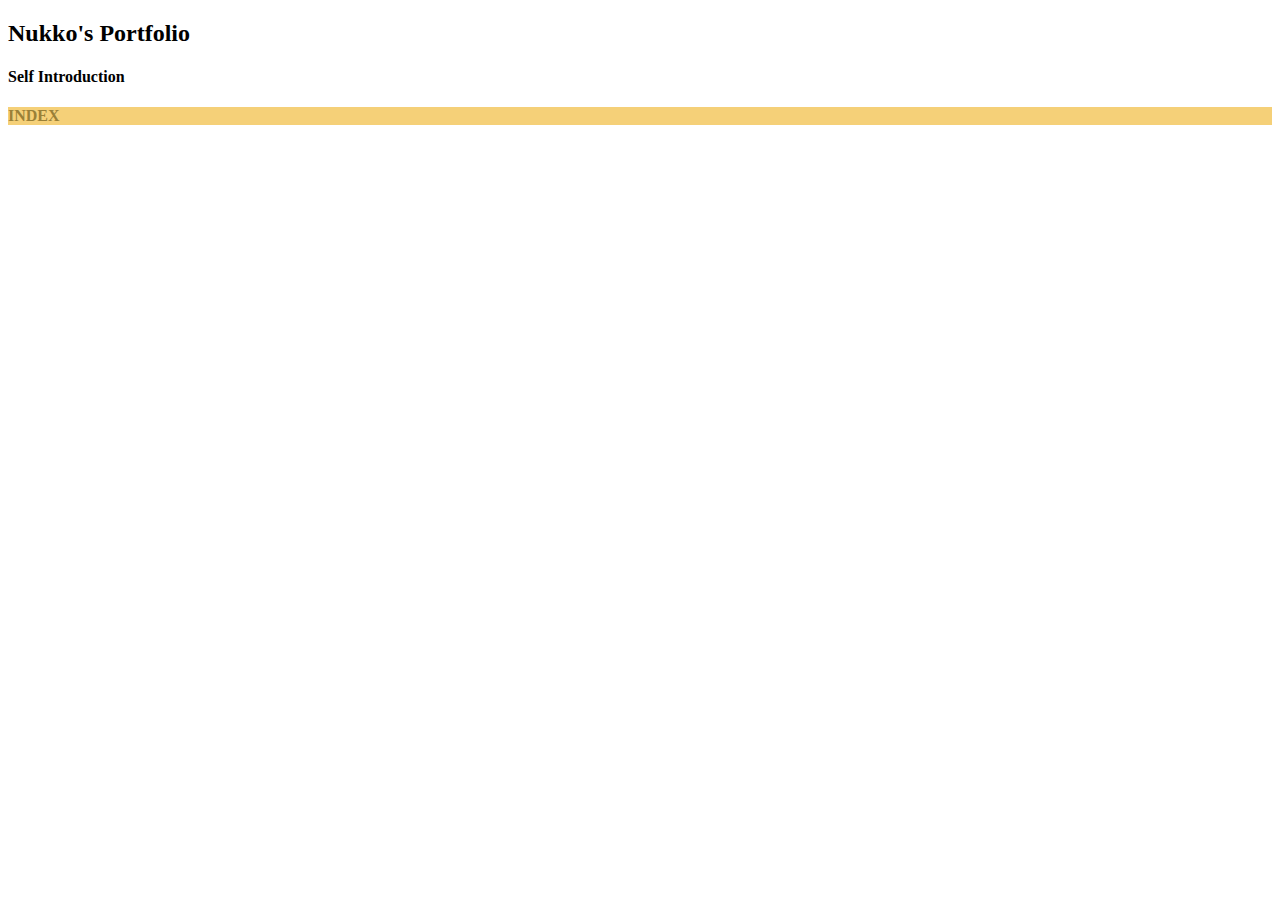
==== index.html @ a399cd3f "first index.css" ====
<!DOCTYPE html>

<html lang = "ja">
    <head>
        <meta charset = "UTF-8">
        <title>Nukko's Portfolio</title>
        <meta name = "Nukko's Portfolio" content = "my work">
        <link rel = "stylesheet" href = "index.css"
    </head>
    <body>
        <header>
            <h2>Nukko's Portfolio</h2>
        </header>
        <div class = "introduction">
            <h4>Self Introduction</h4>
        </div>
        <div class = "index">
            <h4>INDEX</h4>
        </div>
    </body>
</html>
---- index.css ----
.header{
    top: 5;
    width: 100%;
    height:40pt;
    background-color: rgb(245, 208, 120);
    color: rgb(137, 99, 17);
    text-align: center;
    font-family: 'Courier New';
}

.body{
    background-color: rgb(253, 244, 222)
}

.index{
    background-color: rgb(245, 208, 120);
    color: rgb(154, 128, 55);
    font-family: 'Monotype Corsiva';
}

.link{
    color: rgb(53, 38, 4);
}
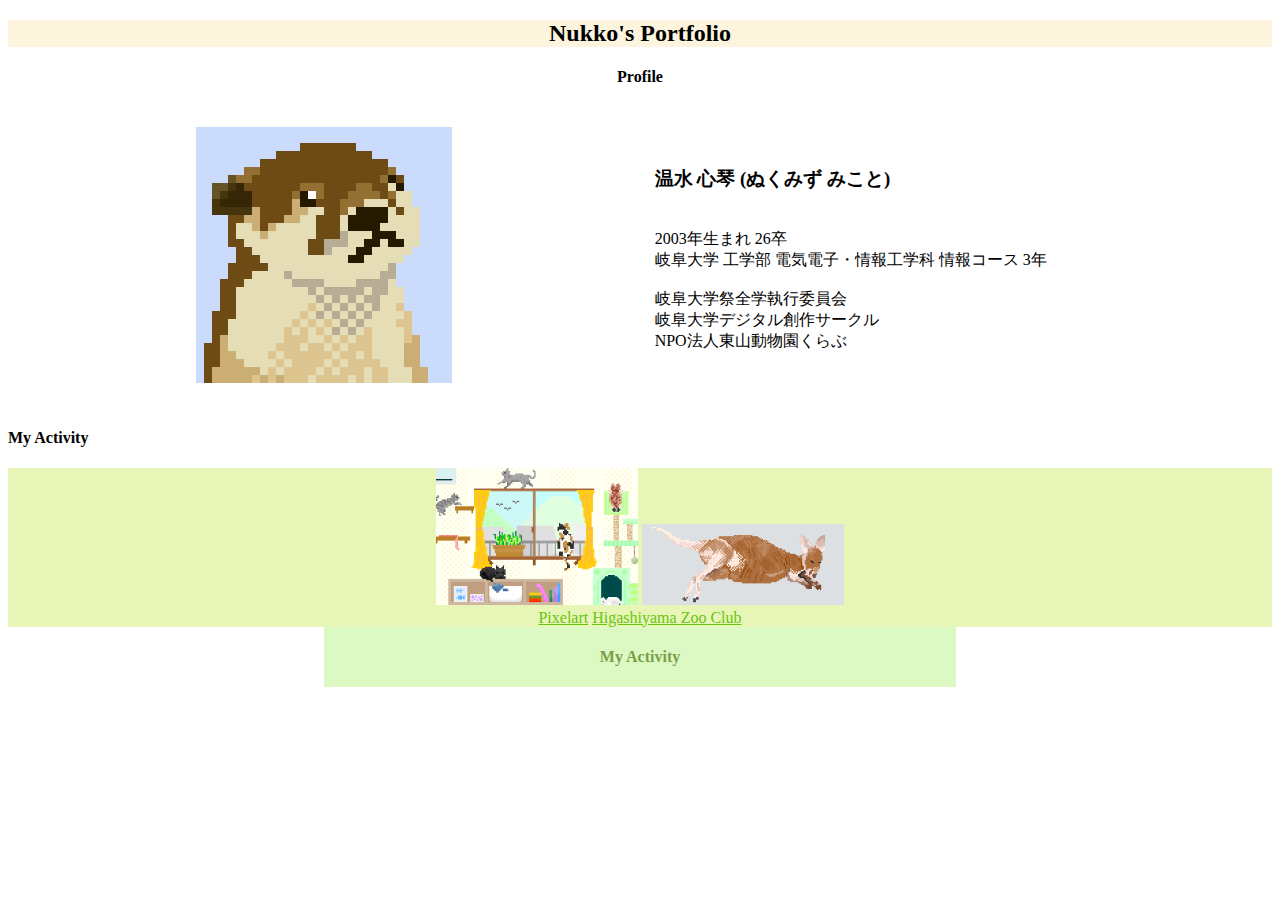
==== commit 2f8c28b4: "0524 commit" ====
--- a/index.html
+++ b/index.html
@@ -5,17 +5,42 @@
         <meta charset = "UTF-8">
         <title>Nukko's Portfolio</title>
         <meta name = "Nukko's Portfolio" content = "my work">
-        <link rel = "stylesheet" href = "index.css"
+        <link rel = "stylesheet" href = ".css/index.css">
     </head>
     <body>
-        <header>
+        <header class = "header">
             <h2>Nukko's Portfolio</h2>
         </header>
-        <div class = "introduction">
-            <h4>Self Introduction</h4>
+        <h4 class = "title-profile">Profile</h4>
+        <div class = "profile-container">
+            <div class = "profileimage">
+                <img src = ".img/otter.png">
+            </div>
+            <div class = "selfintroduction">
+                <p>
+                    <h3>温水 心琴 (ぬくみず みこと)</h3>
+                    <br>2003年生まれ 26卒
+                    <br>岐阜大学 工学部 電気電子・情報工学科 情報コース 3年
+                    <br>
+                    <br>岐阜大学祭全学執行委員会
+                    <br>岐阜大学デジタル創作サークル
+                    <br>NPO法人東山動物園くらぶ
+                </p>
+            </div>
         </div>
         <div class = "index">
-            <h4>INDEX</h4>
+            <h4>My Activity</h4>
+        </div>
+        <div class = "button">
+            <img src = ".img/catroom.png">
+            <img src = ".img/kangaroo.png">
+            <br><a href = "pixelart.html">Pixelart</a>
+            <a href = "zooclub.html">Higashiyama Zoo Club</a>
+        </div>
+        <div class = "activity-container">
+            <div class = "title-activity">
+                <h4>My Activity</h4>
+            </div>
         </div>
     </body>
 </html>--- a/.css/index.css
+++ b/.css/index.css
@@ -0,0 +1,79 @@
+.head{
+    top: 5;
+    width: 100%;
+    height:40pt;
+    background-color: rgb(245, 208, 120);
+    color: rgb(137, 99, 17);
+    text-align: center;
+    font-family: 'Courier New';
+    text-align: center;
+}
+
+.header{
+    background-color: rgb(253, 244, 222);
+    text-align: center;
+}
+
+.title-profile{
+    text-align: center;
+}
+
+.profile-container{
+    display: grid;
+    grid-template-rows:300px;
+    grid-template-columns: 1fr 4fr 6fr 1fr;
+    place-items: center;
+}
+
+.profileimage{
+    grid-row: 1/2;
+    grid-column: 2/3;
+}
+
+.selfintroduction{
+    grid-row: 1/2;
+    grid-column: 3/4;
+}
+
+.title-activity{
+    background-color: rgb(245, 208, 120);
+    color: rgb(154, 128, 55);
+    text-align: center;
+}
+
+.link{
+    color: rgb(103, 197, 16);
+    text-align: center;
+}
+
+.image img{
+    width: 250pt;
+    height: auto;
+    text-align: center;
+}
+
+.button{
+    background-color: rgb(231, 245, 183);
+    text-align: center;
+}
+
+.button a{
+    color: rgb(103, 197, 16);
+}
+
+.button img{
+    width: 16%;
+    height: auto;
+}
+
+.activity-container{
+    display: grid;
+    grid-template-columns: 1fr 2fr 2fr 2fr 2fr 2fr 1fr;
+}
+
+.title-activity{
+    grid-row: 1/2;
+    grid-column:3/6;
+    color: rgb(120, 159, 72);
+    background-color: rgb(221, 249, 195)
+}
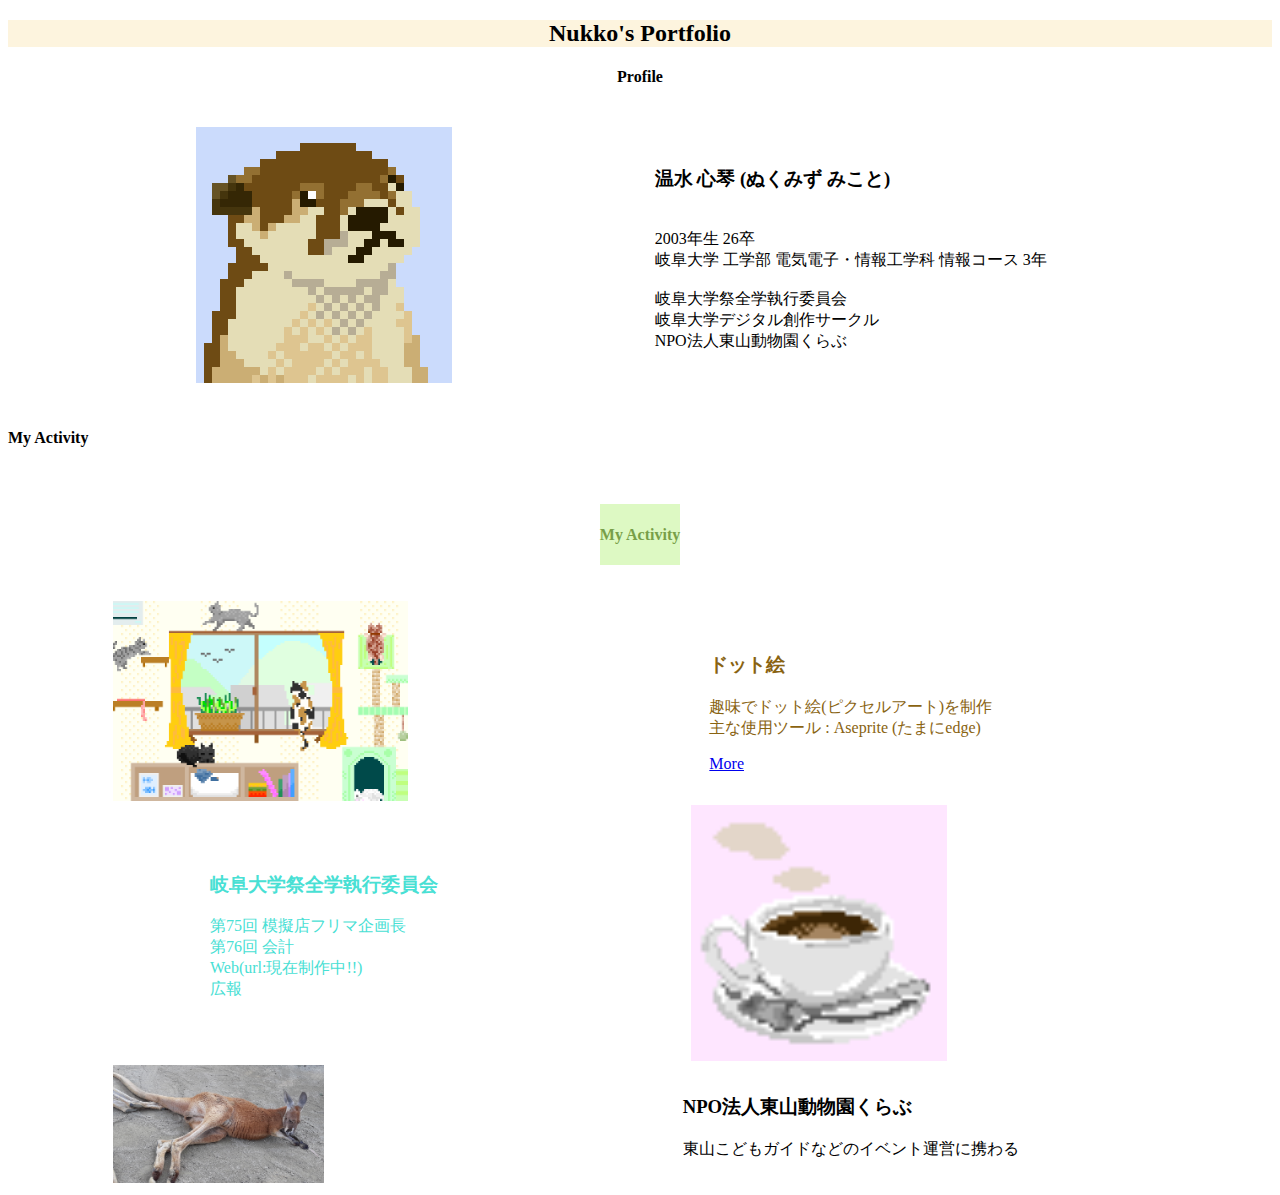
==== commit 6f2b446a: "0527 commit" ====
--- a/index.html
+++ b/index.html
@@ -11,7 +11,9 @@
         <header class = "header">
             <h2>Nukko's Portfolio</h2>
         </header>
+
         <h4 class = "title-profile">Profile</h4>
+
         <div class = "profile-container">
             <div class = "profileimage">
                 <img src = ".img/otter.png">
@@ -19,7 +21,7 @@
             <div class = "selfintroduction">
                 <p>
                     <h3>温水 心琴 (ぬくみず みこと)</h3>
-                    <br>2003年生まれ 26卒
+                    <br>2003年生 26卒
                     <br>岐阜大学 工学部 電気電子・情報工学科 情報コース 3年
                     <br>
                     <br>岐阜大学祭全学執行委員会
@@ -28,19 +30,47 @@
                 </p>
             </div>
         </div>
+
         <div class = "index">
             <h4>My Activity</h4>
         </div>
-        <div class = "button">
-            <img src = ".img/catroom.png">
-            <img src = ".img/kangaroo.png">
-            <br><a href = "pixelart.html">Pixelart</a>
-            <a href = "zooclub.html">Higashiyama Zoo Club</a>
-        </div>
+
         <div class = "activity-container">
             <div class = "title-activity">
                 <h4>My Activity</h4>
             </div>
+            <div class = "image-pixelart">
+                <img src = ".img/catroom.png">
+            </div>
+            <div class = "text-pixelart">
+                <h3>ドット絵</h3>
+                <p>
+                    趣味でドット絵(ピクセルアート)を制作
+                    <br>主な使用ツール : Aseprite (たまにedge)
+                </p>
+                <a href = "pixelart.html">More</a>
+            </div>
+            <div class = "text-gidaisai">
+                <h3>岐阜大学祭全学執行委員会</h3>
+                <p>
+                    第75回 模擬店フリマ企画長
+                    <br>第76回 会計
+                    <br>       Web(url:現在制作中!!)
+                    <br>       広報
+                </p>
+            </div>
+            <div class = "image-gidaisai">
+                <img src = ".img/coffee.png">
+            </div>
+            <div class = "image-zooclub">
+                <img src = ".img/kangaroo_photo.jpg">
+            </div>
+            <div class = "text-zooclub">
+                <h3>NPO法人東山動物園くらぶ</h3>
+                <p>
+                    東山こどもガイドなどのイベント運営に携わる
+                </p>
+            </div>
         </div>
     </body>
 </html>--- a/.css/index.css
+++ b/.css/index.css
@@ -52,28 +52,63 @@
     text-align: center;
 }
 
-.button{
-    background-color: rgb(231, 245, 183);
-    text-align: center;
-}
-
-.button a{
-    color: rgb(103, 197, 16);
-}
-
-.button img{
-    width: 16%;
-    height: auto;
-}
-
 .activity-container{
     display: grid;
+    grid-template-rows: 100pt;
     grid-template-columns: 1fr 2fr 2fr 2fr 2fr 2fr 1fr;
+    place-items: center;
 }
 
 .title-activity{
     grid-row: 1/2;
-    grid-column:3/6;
+    grid-column: 3/6;
     color: rgb(120, 159, 72);
     background-color: rgb(221, 249, 195)
 }
+
+.image-pixelart{
+    grid-row:2/3;
+    grid-column: 2/4;
+}
+
+.image-pixelart img{
+    width: 70%;
+    height: auto;
+}
+
+.text-pixelart{
+    grid-row: 2/3;
+    grid-column: 4/7;
+    color: rgb(137, 99, 17);
+}
+
+.text-gidaisai{
+    grid-row: 3/4;
+    grid-column: 2/4;
+    color: rgb(72, 224, 212);
+}
+
+.image-gidaisai{
+    grid-row: 3/4;
+    grid-column: 4/7;
+}
+
+.image-gidaisai img{
+    width: 80%;
+    height: auto;
+}
+
+.image-zooclub{
+    grid-row: 4/5;
+    grid-column:2/4;
+}
+
+.image-zooclub img{
+    width: 50%;
+    height: auto;
+}
+
+.text-zooclub{
+    grid-row: 4/5;
+    grid-column: 4/7;
+}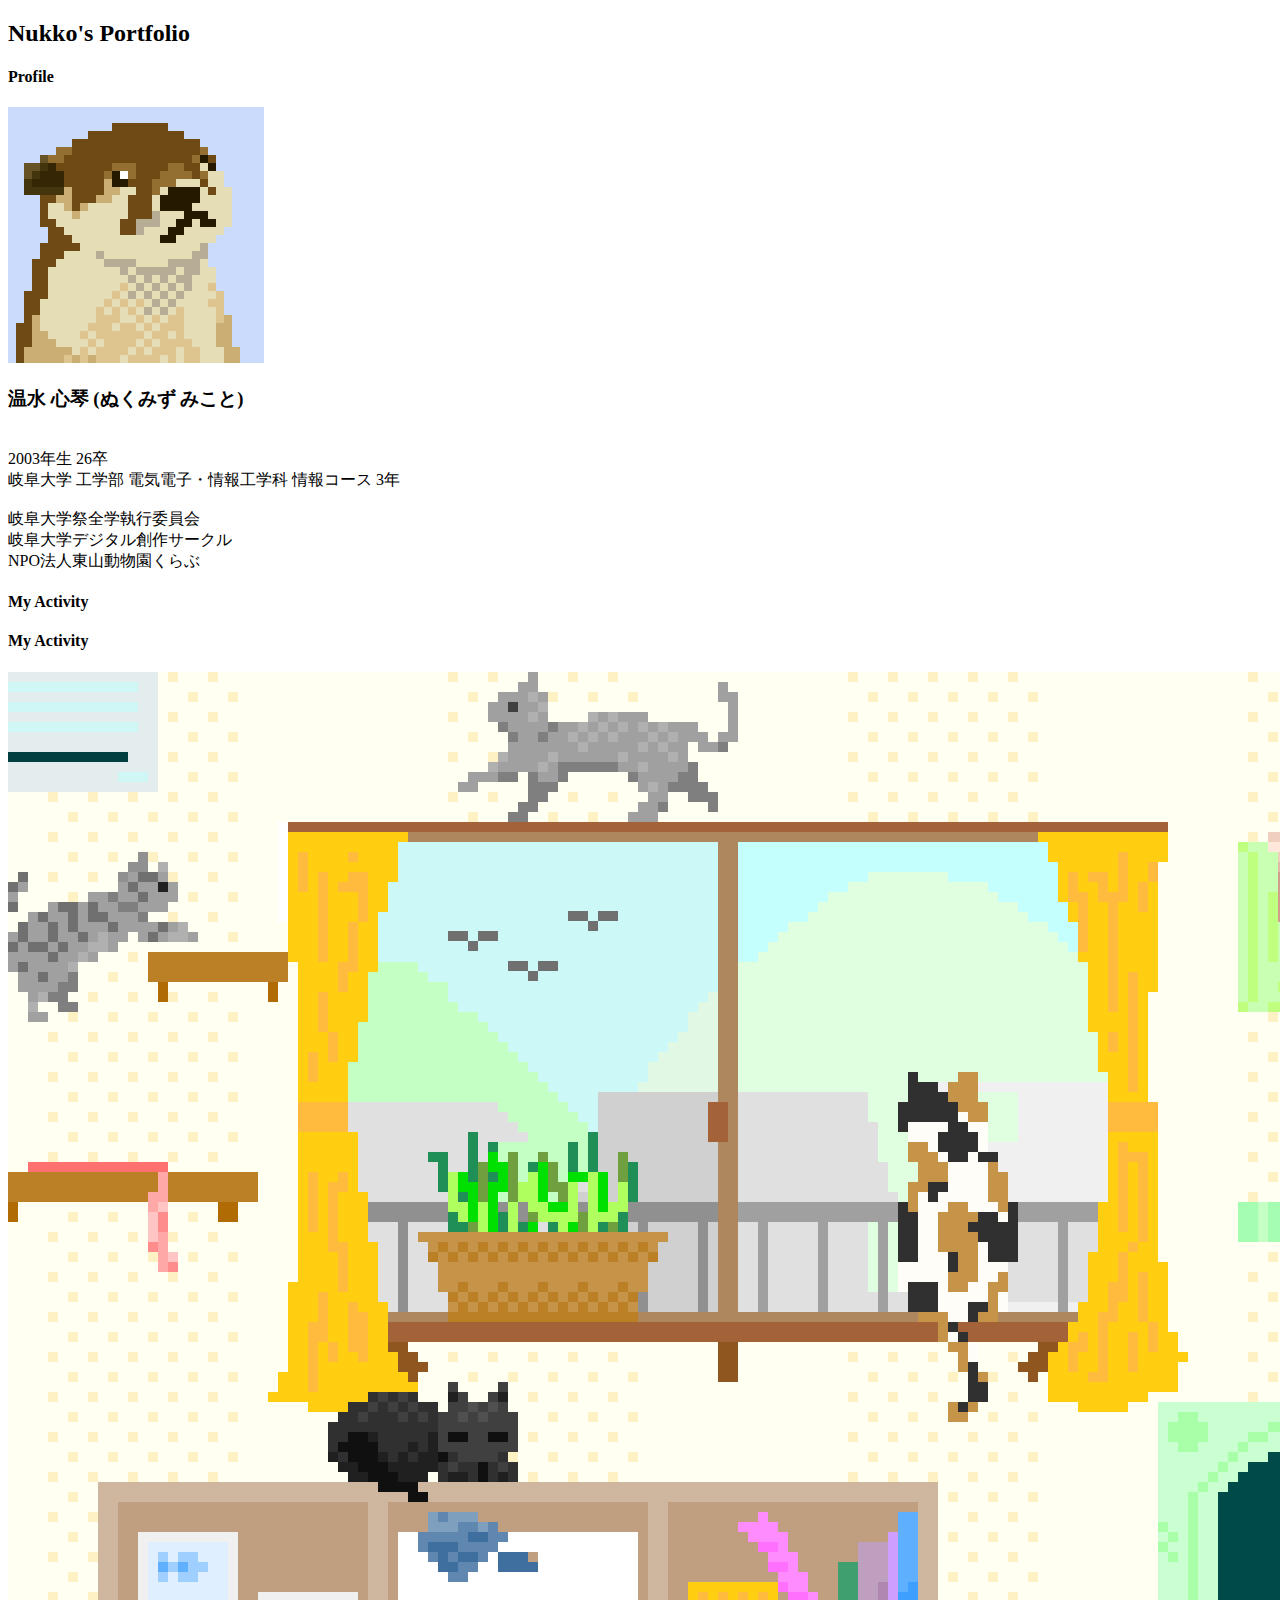
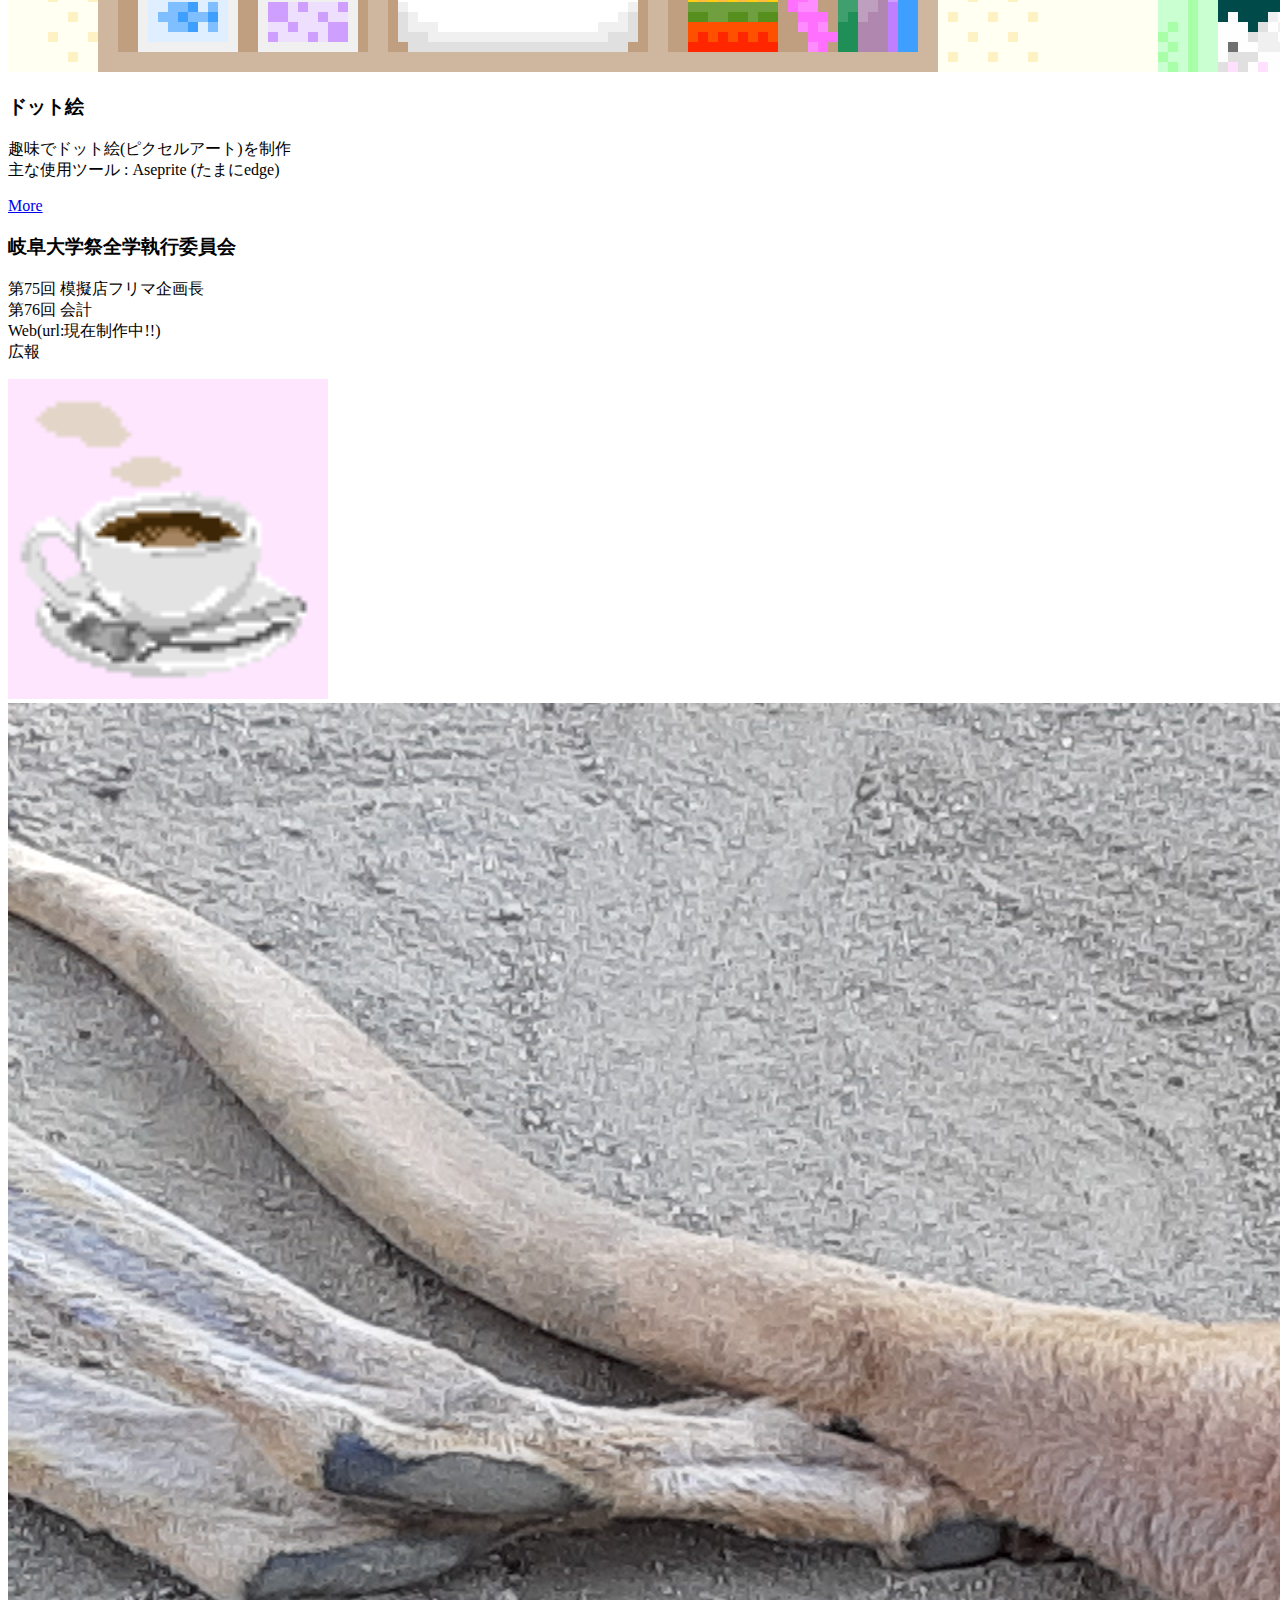
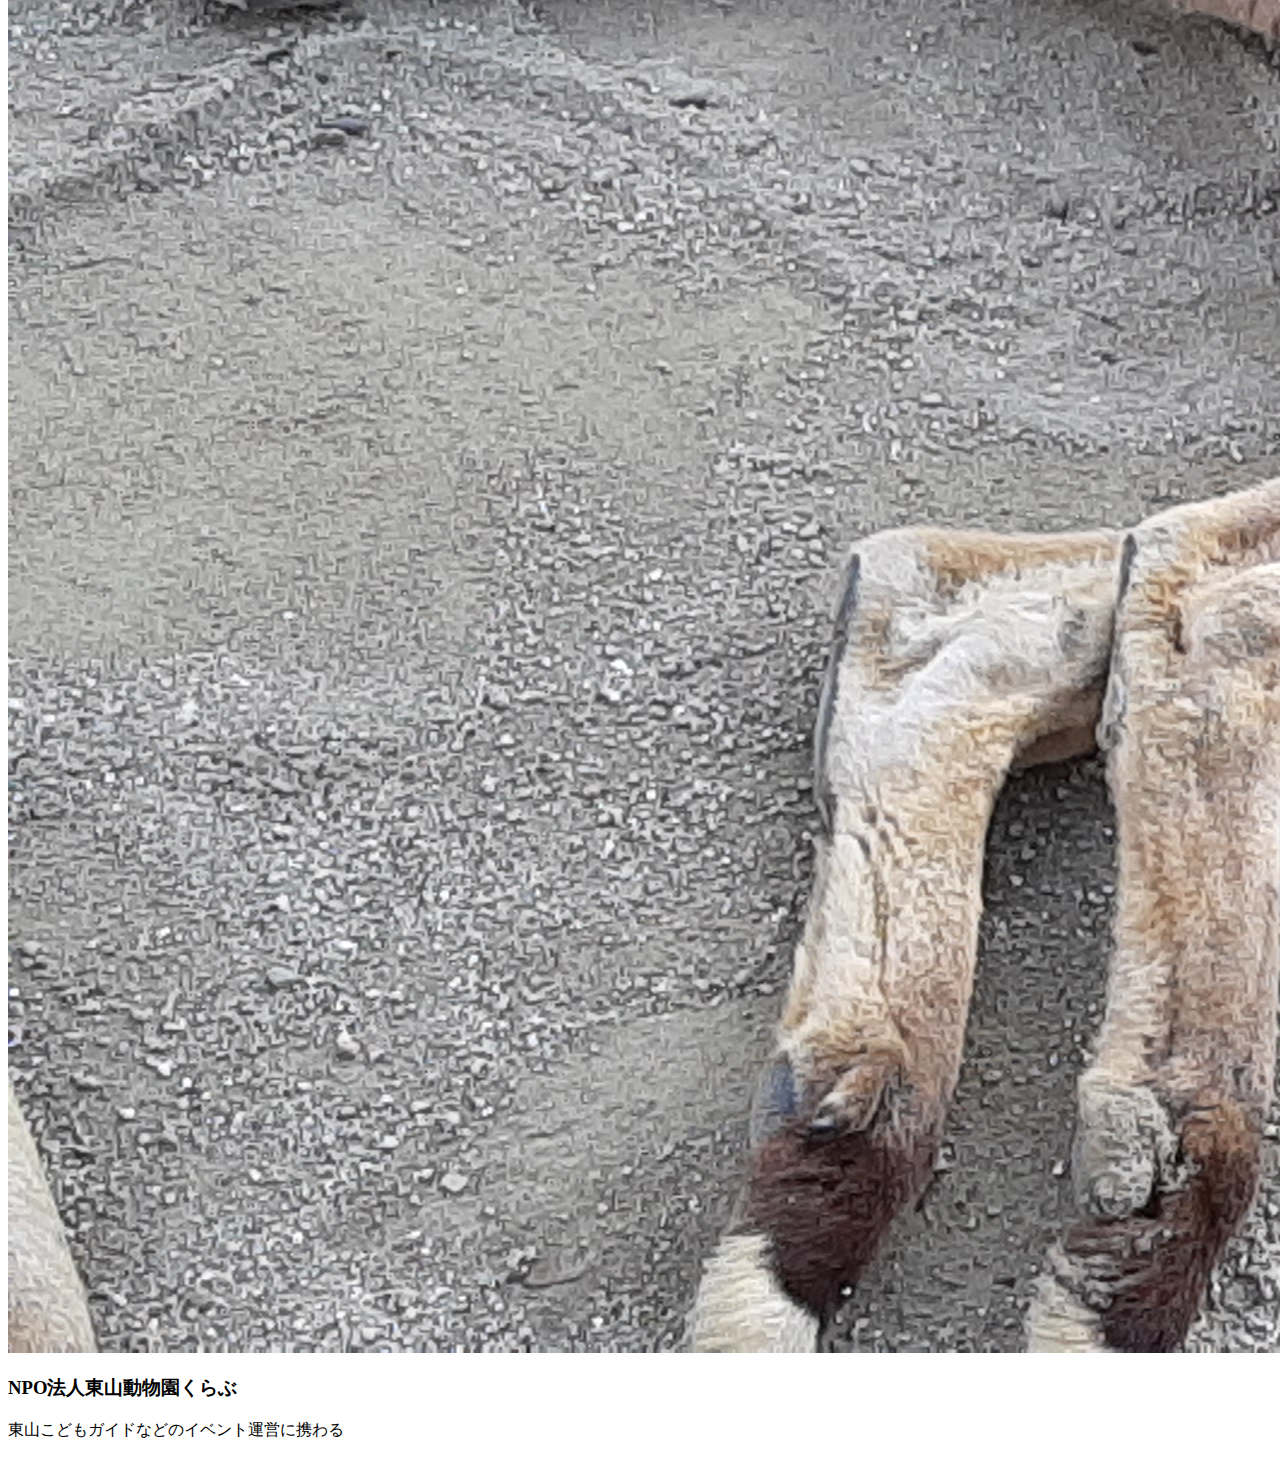
==== commit c66f04e6: "Update index.html" ====
--- a/index.html
+++ b/index.html
@@ -5,7 +5,7 @@
         <meta charset = "UTF-8">
         <title>Nukko's Portfolio</title>
         <meta name = "Nukko's Portfolio" content = "my work">
-        <link rel = "stylesheet" href = ".css/index.css">
+        <link rel = "stylesheet" href = "/index.css">
     </head>
     <body>
         <header class = "header">
@@ -73,4 +73,4 @@
             </div>
         </div>
     </body>
-</html>+</html>
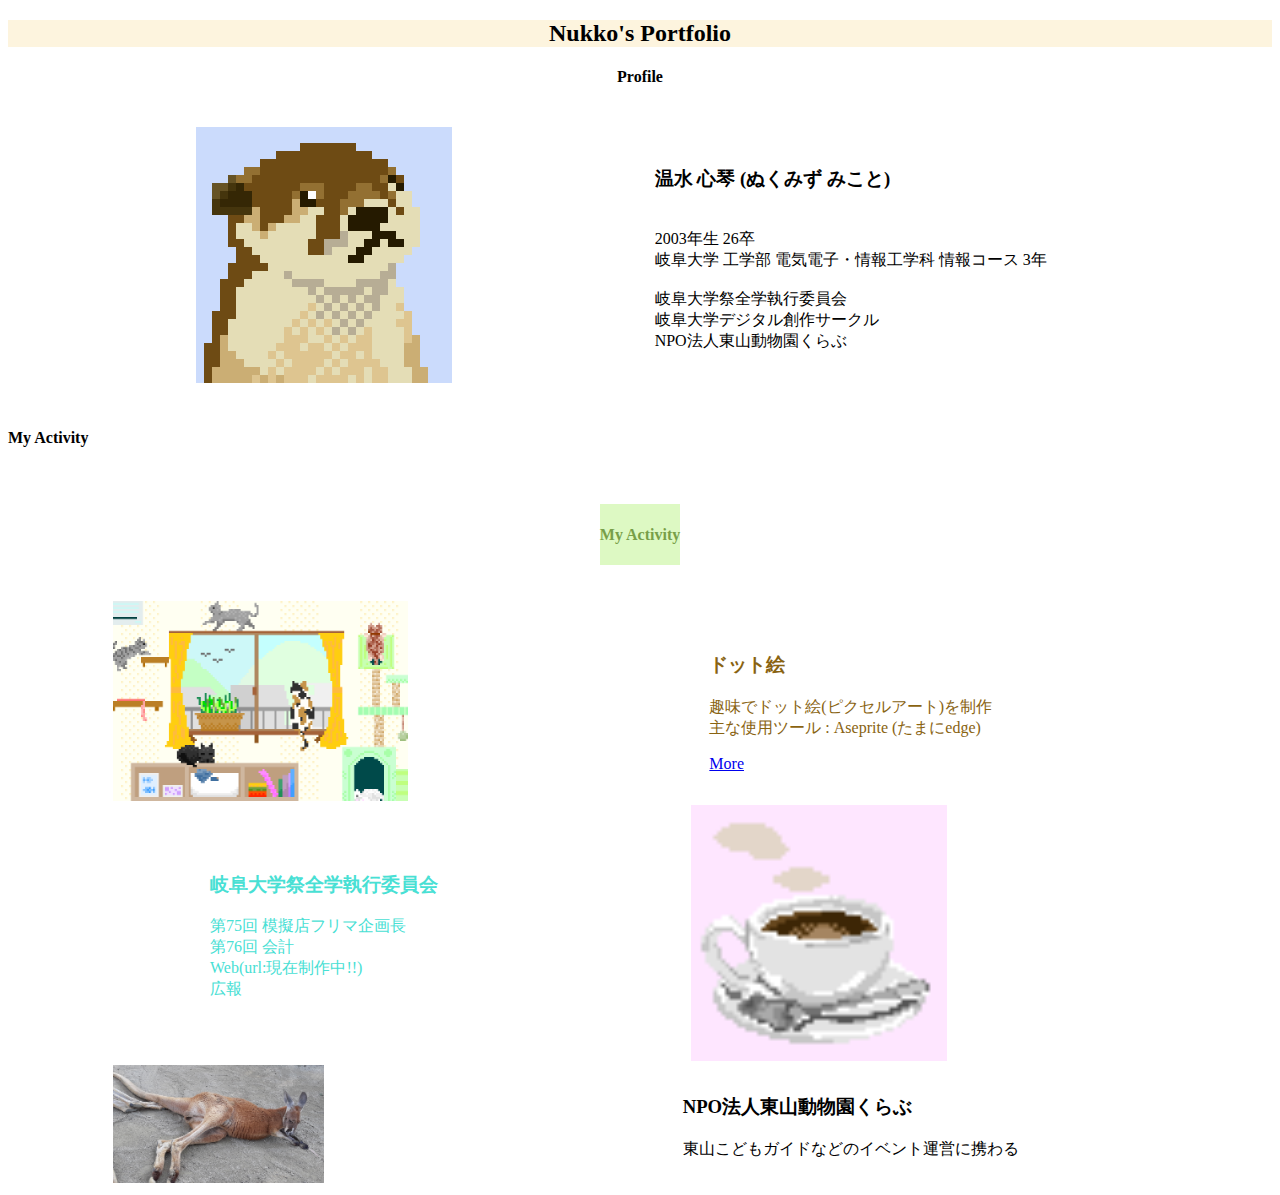
==== commit a89e3883: "0528-test" ====
--- a/index.html
+++ b/index.html
@@ -5,7 +5,7 @@
         <meta charset = "UTF-8">
         <title>Nukko's Portfolio</title>
         <meta name = "Nukko's Portfolio" content = "my work">
-        <link rel = "stylesheet" href = "/index.css">
+        <link rel = "stylesheet" href = "css-index.css">
     </head>
     <body>
         <header class = "header">
@@ -16,7 +16,7 @@
 
         <div class = "profile-container">
             <div class = "profileimage">
-                <img src = ".img/otter.png">
+                <img src = "img-otter.png">
             </div>
             <div class = "selfintroduction">
                 <p>
@@ -40,7 +40,7 @@
                 <h4>My Activity</h4>
             </div>
             <div class = "image-pixelart">
-                <img src = ".img/catroom.png">
+                <img src = "img-catroom.png">
             </div>
             <div class = "text-pixelart">
                 <h3>ドット絵</h3>
@@ -60,10 +60,10 @@
                 </p>
             </div>
             <div class = "image-gidaisai">
-                <img src = ".img/coffee.png">
+                <img src = "img-coffee.png">
             </div>
             <div class = "image-zooclub">
-                <img src = ".img/kangaroo_photo.jpg">
+                <img src = "img-kangaroo_photo.jpg">
             </div>
             <div class = "text-zooclub">
                 <h3>NPO法人東山動物園くらぶ</h3>
@@ -73,4 +73,4 @@
             </div>
         </div>
     </body>
-</html>
+</html>--- a/css-index.css
+++ b/css-index.css
@@ -0,0 +1,114 @@
+.head{
+    top: 5;
+    width: 100%;
+    height:40pt;
+    background-color: rgb(245, 208, 120);
+    color: rgb(137, 99, 17);
+    text-align: center;
+    font-family: 'Courier New';
+    text-align: center;
+}
+
+.header{
+    background-color: rgb(253, 244, 222);
+    text-align: center;
+}
+
+.title-profile{
+    text-align: center;
+}
+
+.profile-container{
+    display: grid;
+    grid-template-rows:300px;
+    grid-template-columns: 1fr 4fr 6fr 1fr;
+    place-items: center;
+}
+
+.profileimage{
+    grid-row: 1/2;
+    grid-column: 2/3;
+}
+
+.selfintroduction{
+    grid-row: 1/2;
+    grid-column: 3/4;
+}
+
+.title-activity{
+    background-color: rgb(245, 208, 120);
+    color: rgb(154, 128, 55);
+    text-align: center;
+}
+
+.link{
+    color: rgb(103, 197, 16);
+    text-align: center;
+}
+
+.image img{
+    width: 250pt;
+    height: auto;
+    text-align: center;
+}
+
+.activity-container{
+    display: grid;
+    grid-template-rows: 100pt;
+    grid-template-columns: 1fr 2fr 2fr 2fr 2fr 2fr 1fr;
+    place-items: center;
+}
+
+.title-activity{
+    grid-row: 1/2;
+    grid-column: 3/6;
+    color: rgb(120, 159, 72);
+    background-color: rgb(221, 249, 195)
+}
+
+.image-pixelart{
+    grid-row:2/3;
+    grid-column: 2/4;
+}
+
+.image-pixelart img{
+    width: 70%;
+    height: auto;
+}
+
+.text-pixelart{
+    grid-row: 2/3;
+    grid-column: 4/7;
+    color: rgb(137, 99, 17);
+}
+
+.text-gidaisai{
+    grid-row: 3/4;
+    grid-column: 2/4;
+    color: rgb(72, 224, 212);
+}
+
+.image-gidaisai{
+    grid-row: 3/4;
+    grid-column: 4/7;
+}
+
+.image-gidaisai img{
+    width: 80%;
+    height: auto;
+}
+
+.image-zooclub{
+    grid-row: 4/5;
+    grid-column:2/4;
+}
+
+.image-zooclub img{
+    width: 50%;
+    height: auto;
+}
+
+.text-zooclub{
+    grid-row: 4/5;
+    grid-column: 4/7;
+}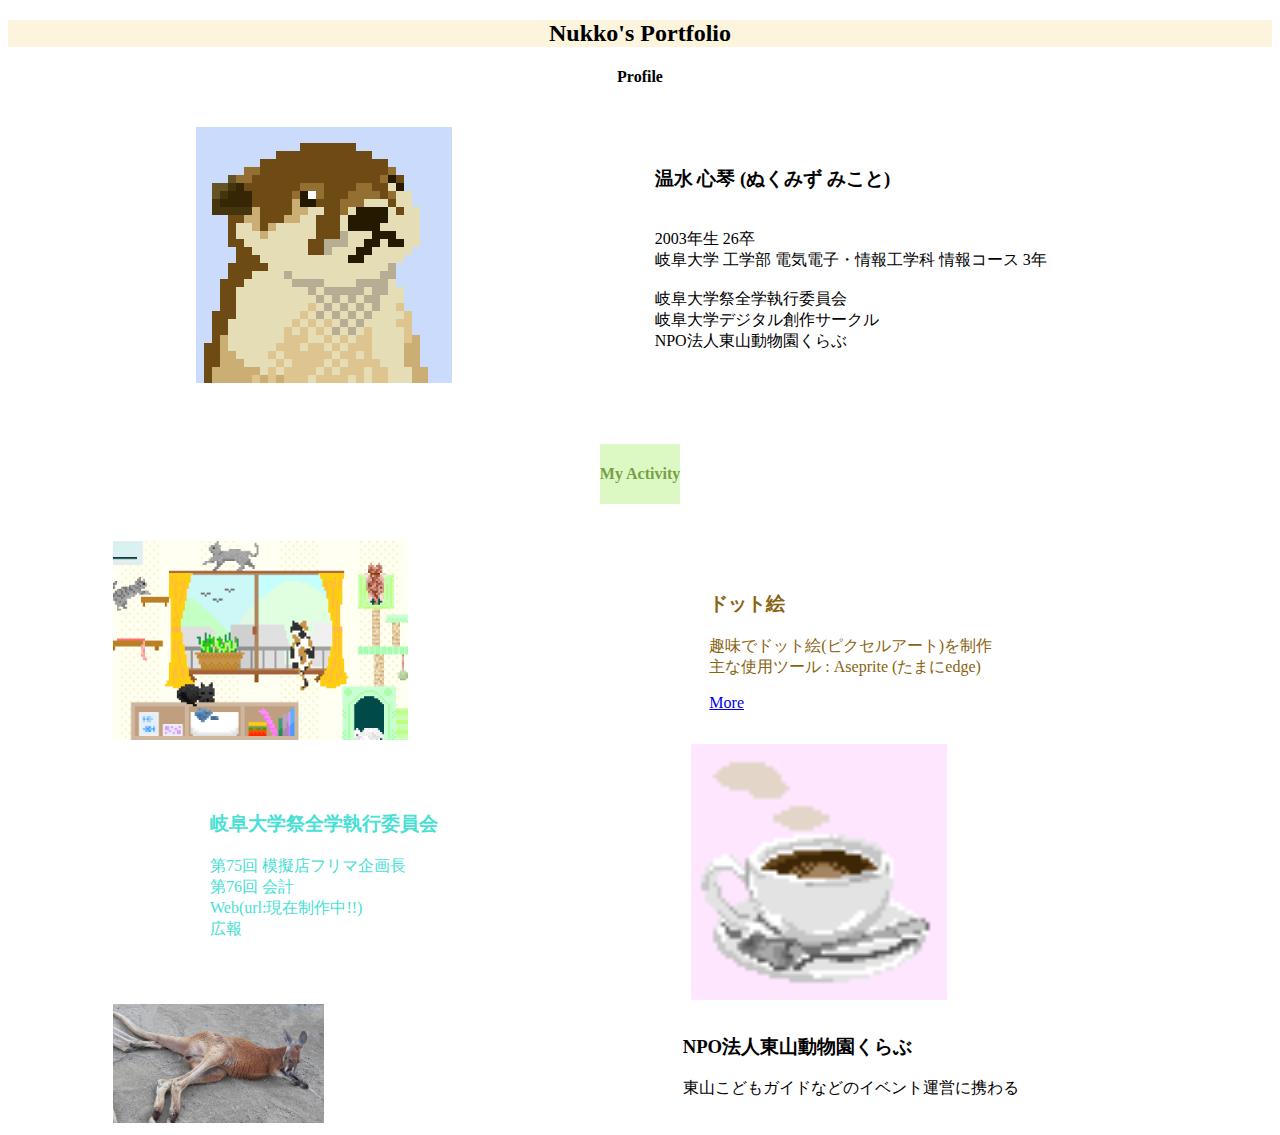
==== commit 3edd9302: "0528 modify" ====
--- a/index.html
+++ b/index.html
@@ -29,10 +29,6 @@
                     <br>NPO法人東山動物園くらぶ
                 </p>
             </div>
-        </div>
-
-        <div class = "index">
-            <h4>My Activity</h4>
         </div>
 
         <div class = "activity-container">
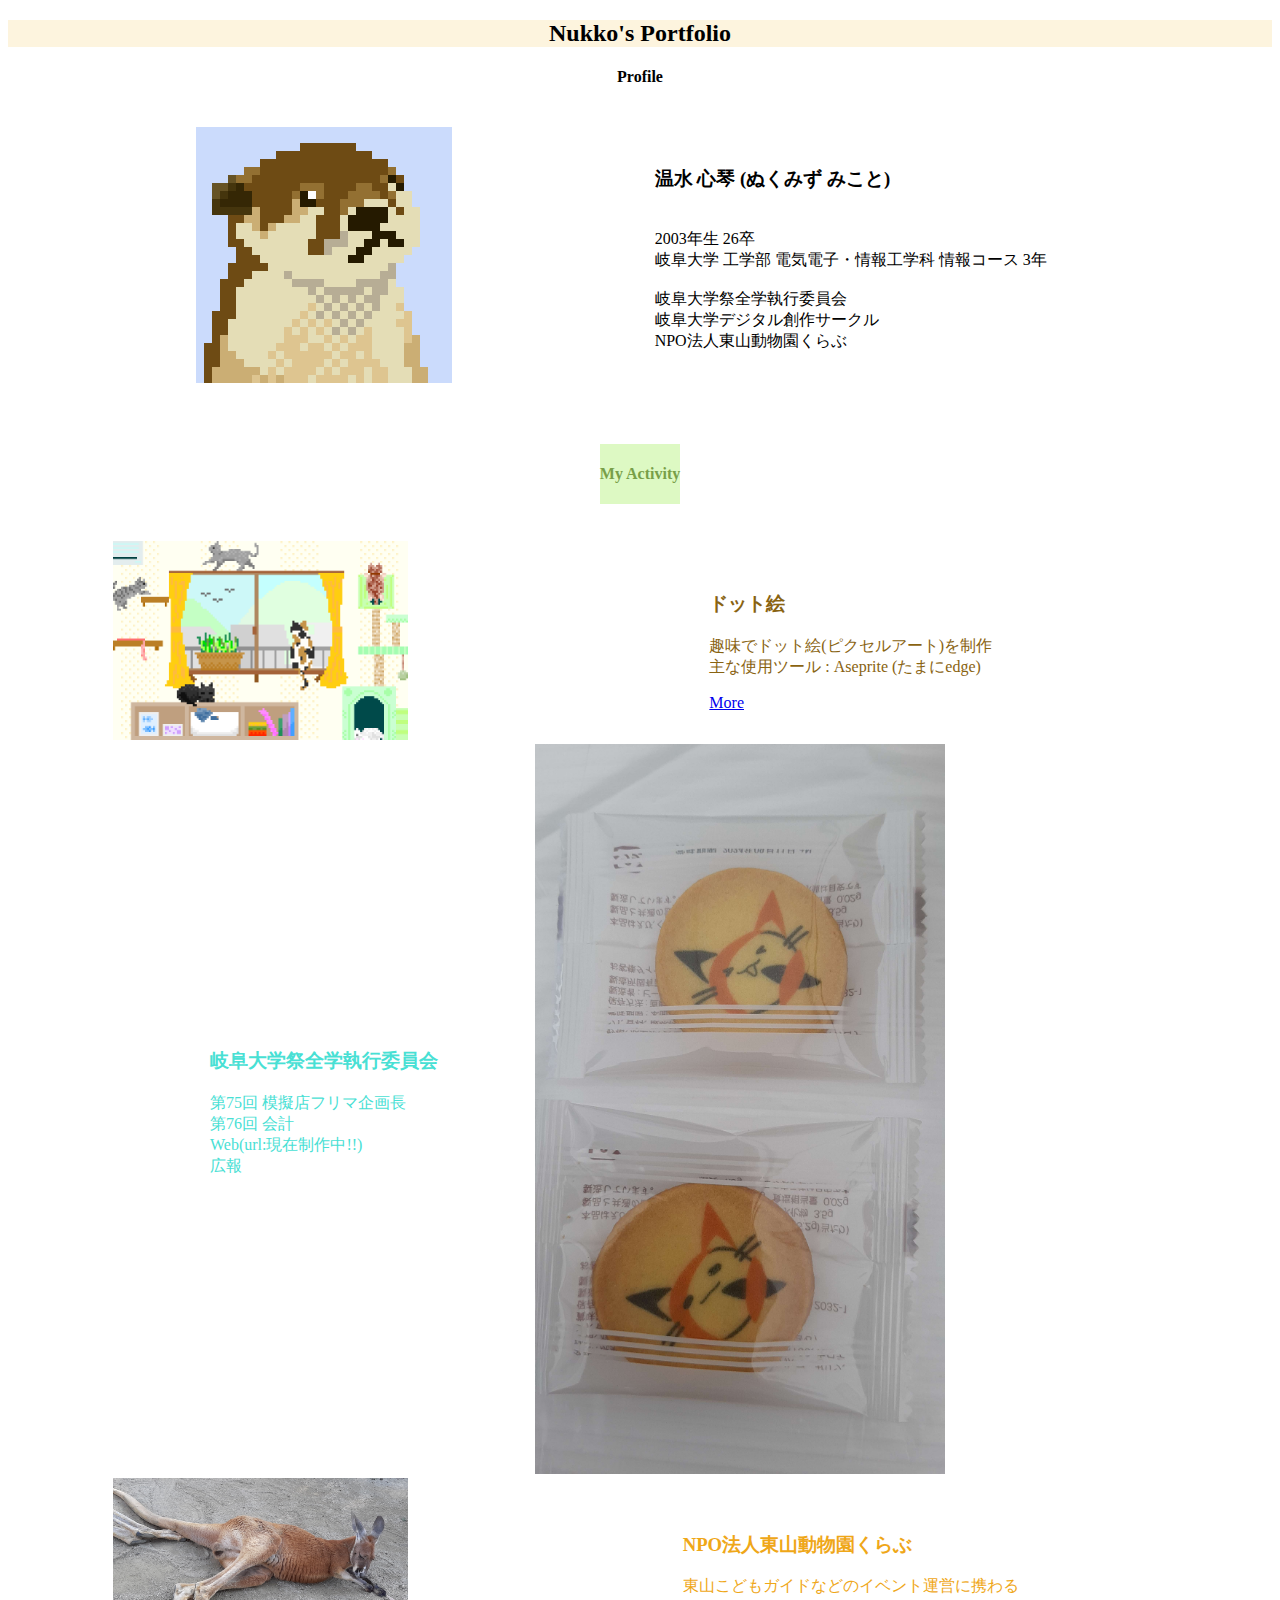
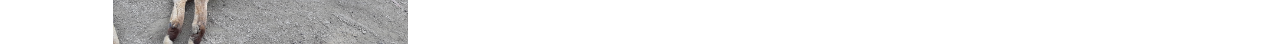
==== commit d931f920: "0528 nyan" ====
--- a/index.html
+++ b/index.html
@@ -56,7 +56,7 @@
                 </p>
             </div>
             <div class = "image-gidaisai">
-                <img src = "img-coffee.png">
+                <img src = "img-gidanyan.jpg">
             </div>
             <div class = "image-zooclub">
                 <img src = "img-kangaroo_photo.jpg">
--- a/css-index.css
+++ b/css-index.css
@@ -94,7 +94,7 @@
 }
 
 .image-gidaisai img{
-    width: 80%;
+    width: 65%;
     height: auto;
 }
 
@@ -104,11 +104,12 @@
 }
 
 .image-zooclub img{
-    width: 50%;
+    width: 70%;
     height: auto;
 }
 
 .text-zooclub{
     grid-row: 4/5;
     grid-column: 4/7;
+    color:rgb(239, 167, 24);
 }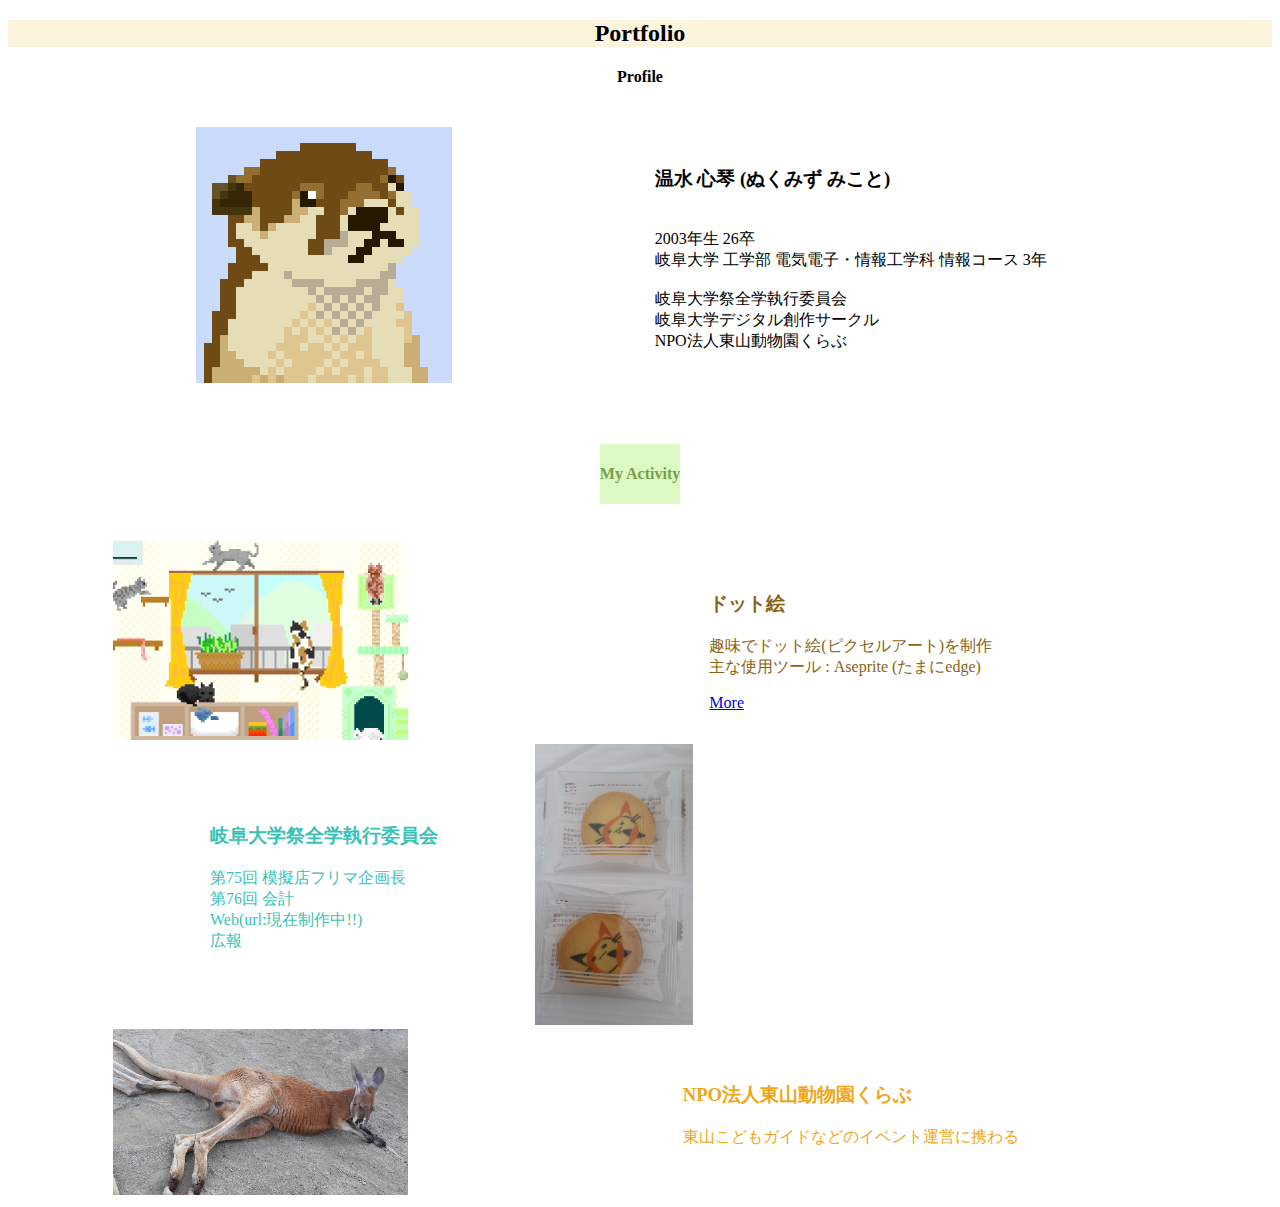
==== commit d32518cc: "0528 lastmodify" ====
--- a/index.html
+++ b/index.html
@@ -3,13 +3,13 @@
 <html lang = "ja">
     <head>
         <meta charset = "UTF-8">
-        <title>Nukko's Portfolio</title>
-        <meta name = "Nukko's Portfolio" content = "my work">
+        <title>Portfolio</title>
+        <meta name = "Portfolio" content = "my work">
         <link rel = "stylesheet" href = "css-index.css">
     </head>
     <body>
         <header class = "header">
-            <h2>Nukko's Portfolio</h2>
+            <h2>Portfolio</h2>
         </header>
 
         <h4 class = "title-profile">Profile</h4>
--- a/css-index.css
+++ b/css-index.css
@@ -85,7 +85,7 @@
 .text-gidaisai{
     grid-row: 3/4;
     grid-column: 2/4;
-    color: rgb(72, 224, 212);
+    color: rgb(59, 194, 183);
 }
 
 .image-gidaisai{
@@ -94,7 +94,7 @@
 }
 
 .image-gidaisai img{
-    width: 65%;
+    width: 25%;
     height: auto;
 }
 
@@ -112,4 +112,4 @@
     grid-row: 4/5;
     grid-column: 4/7;
     color:rgb(239, 167, 24);
-}+}
